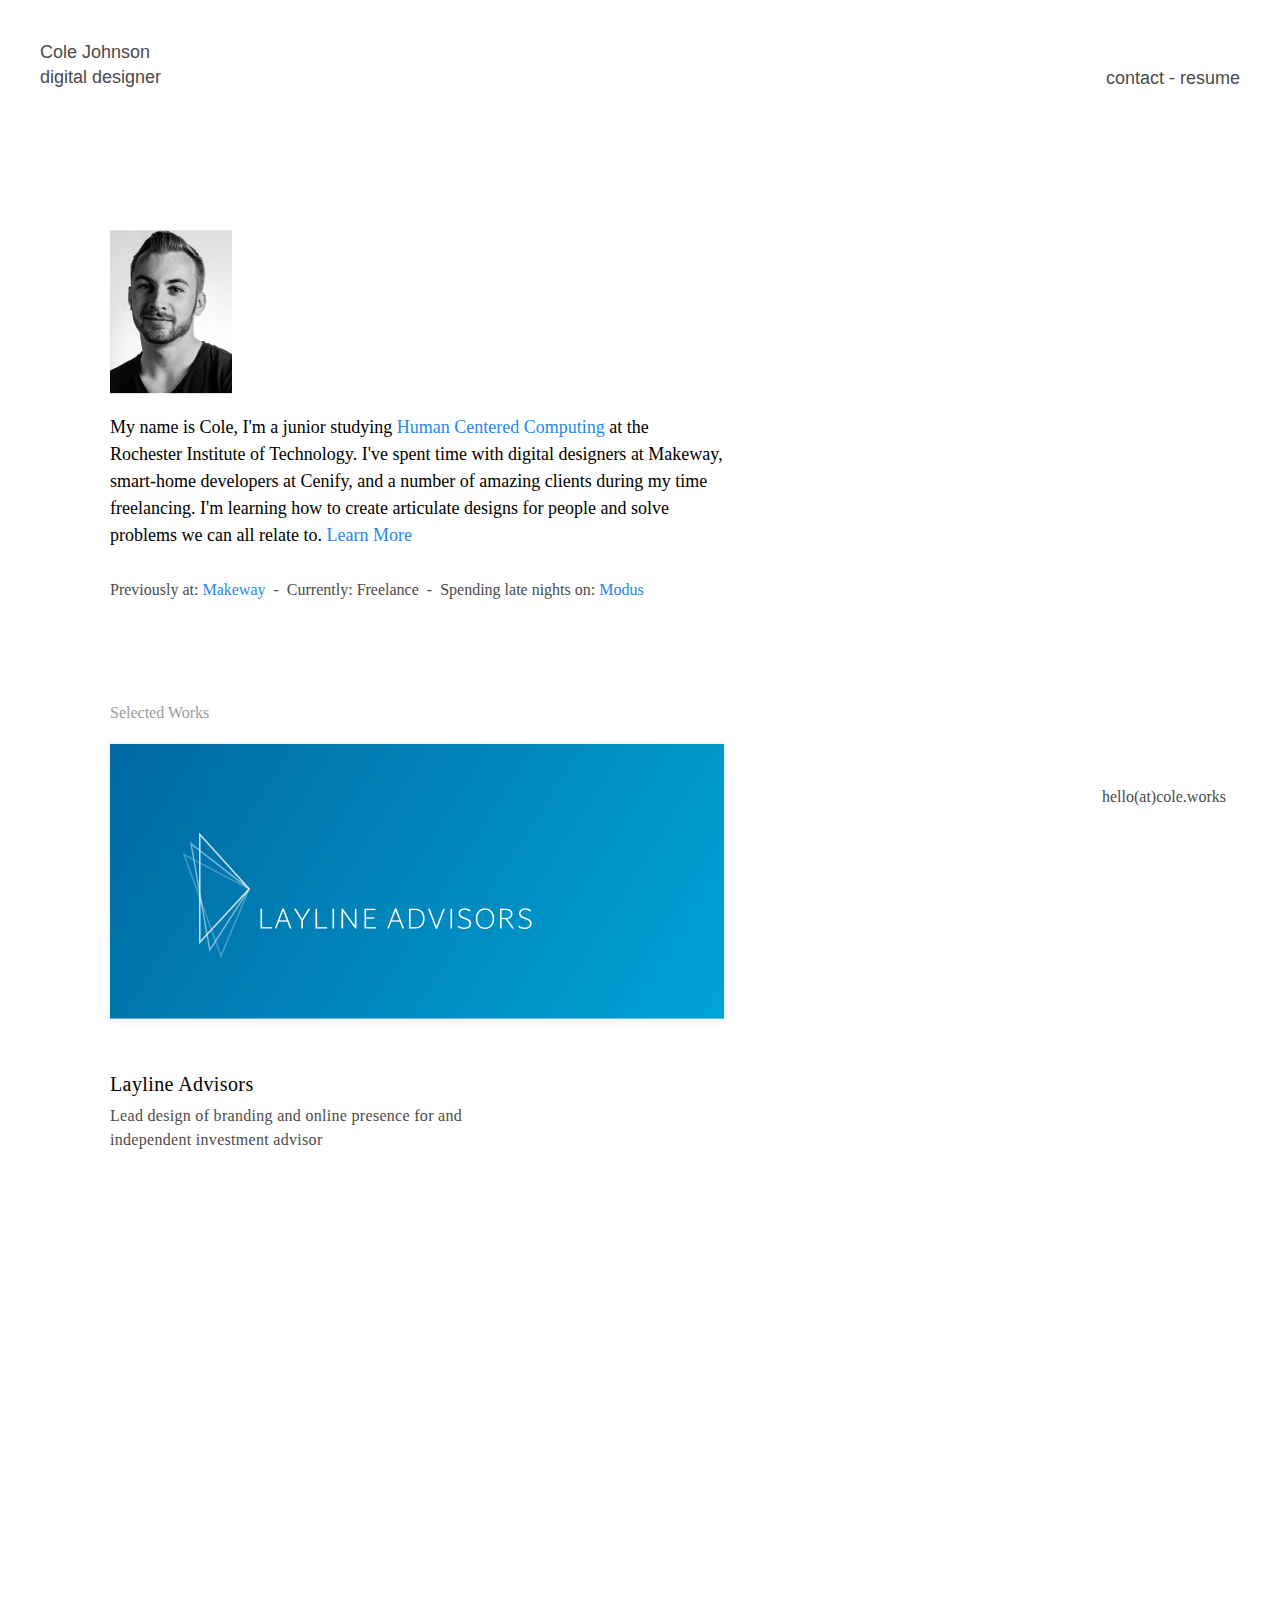
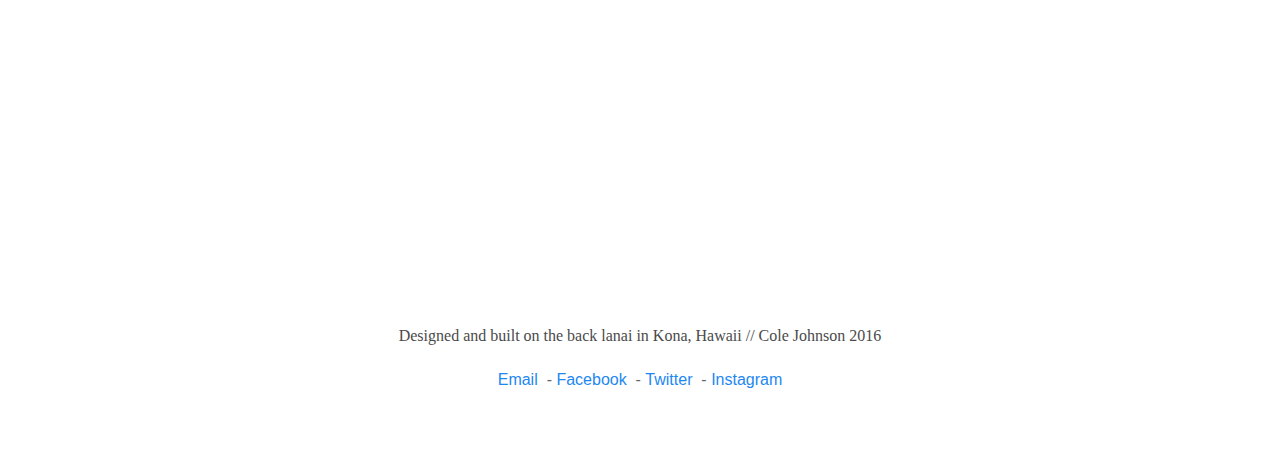
==== index.html @ d14f9492 "Content Needed" ====
<!DOCTYPE html>
<html>
<head>
    <title></title>
    <link rel="stylesheet" href="css/uikit.min.css" />
    <link rel="stylesheet" href="css/main.css" />
    <script src="bower_components/jquery/dist/jquery.js"></script>
    <script src="js/uikit.min.js"></script>
    <script src="pace/pace.min.js"></script>
    <link href="pace/minimal.css" rel="stylesheet" />
</head>
<body>

<div class="uk-container uk-animation-fade">

    <div class="uk-section uk-padding-remove-top uk-margin-medium-top">
        <a href="index.html"><div class="colejohnson uk-float-left">
            Cole Johnson
            <span style="font-weight: normal;">digital designer</span>
        </div></a>
        <div class="contactresume uk-float-right " uk-sticky>
            <p class="uk-float-right"><a href="#footer" uk-scroll="duration:1200; offset:50" class="contactLink uk-link-muted">contact</a> - <a class="resumeLink uk-link-muted" href="Cole_Johnson_Resume.pdf">resume</a></p>
            <div class="uk-invisible" style="height: 80vh;, max-width: 20px;"></div>
            <a class="email uk-float-right" href="mailto:hello@cole.works?" target="_top">hello(at)cole.works</a>
        </div>

    </div>



    <div class="uk-section uk-margin-large-left uk-margin-large-right uk-padding-remove-bottom">
        <div class="about">
            <img class="workSecImg" style="width: 122px;, height: 163px;" src="img/profile.png">
            <p class="aboutText"> My name is Cole, I'm a junior studying <a target="_blank" href="http://hcc.rit.edu/">Human Centered Computing</a> at the Rochester Institute of Technology.
                I've spent time with digital designers at Makeway, smart-home developers at Cenify, and a number of
                amazing clients during my time freelancing. I'm learning how to create articulate designs for people and
                solve problems we can all relate to. <a href="about.html">Learn More</a>
            </p>

            <p class="currentlySentence">Previously at: <a href="#makeway" uk-scroll="duration:1200; offset:50;">Makeway</a> &nbsp;-&nbsp; Currently: Freelance &nbsp;-&nbsp; Spending late nights on: <a href="#modus" uk-scroll="duration:1200; offset:50;">Modus</a></p>

        </div>
    </div>

    <div class="uk-section uk-margin-large-left uk-margin-large-right">
        <div class="work">
            <p class="selectedWorkText">Selected Works</p>

            <div class="workSec uk-container uk-animation-toggle">
                <a href="layline.html"><img class="workSecImg uk-box-shadow-small" style="width: 614px;, height: 275px;," src="img/layline.png"></a>
                <div class="dash" uk-scrollspy="cls: uk-animation-slide-left; repeat: true" style="background:#00bdf9;"></div>
                <p class="workSecTitle uk-margin-remove uk-text-lead">Layline Advisors</p>
                <p class="workSecDesc uk-margin-small">Lead design of branding and online presence for and independent investment advisor</p>
            </div>

            <div id="makeway" class="workSec uk-container uk-margin-xlarge-top" uk-scrollspy="cls: uk-animation-slide-top-small; repeat: false">
                <a href="taterase.html"><img class="uk-box-shadow-small" style="width: 614px;, height: 275px;, object-fit: contain;" src="img/taterase.png"></a>
                <div class="dash" uk-scrollspy="cls: uk-animation-slide-left; repeat: true" style="background:#d79f0f;"></div>
                <p class="workSecTitle uk-margin-remove uk-text-lead">Tat-Erase U.S.A.</p>
                <p class="workSecDesc uk-margin-small">Led design of a personable site for a sensitive buisness</p>
            </div>

            <div class="workSec uk-container uk-margin-xlarge-top" uk-scrollspy="cls: uk-animation-slide-top-small; repeat: false">
                <a href="cenify.html"><img class="uk-box-shadow-small" style="width: 614px;, height: 275px;, object-fit: contain;" src="img/cenify.png"></a>
                <div class="dash" uk-scrollspy="cls: uk-animation-slide-left; repeat: true" style="background:#4990e2;"></div>
                <p class="workSecTitle uk-margin-remove uk-text-lead">Cenify</p>
                <p class="workSecDesc uk-margin-small">Led design of a mobile UI for a smart-home startup</p>
            </div>

            <div id="modus" class="workSec uk-container uk-margin-xlarge-top uk-margin-xlarge-bottom" uk-scrollspy="cls: uk-animation-slide-top-small; repeat: false">
                <a href="modus.html"><img class="uk-box-shadow-small" style="width: 614px;, height: 275px;, object-fit: contain;" src="img/modus.png"></a>
                <div class="dash" uk-scrollspy="cls: uk-animation-slide-left; repeat: true" style="background:#9012fe;"></div>
                <p class="workSecTitle uk-margin-remove uk-text-lead">Modus</p>
                <p class="workSecDesc uk-margin-small">Led design and development of a procrastination killer.</p>
            </div>

            <p class="selectedWorkText">Other Projects</p>

            <div class="uk-flex uk-flex-wrap uk-flex-wrap-reverse uk-flex-wrap-around uk-height-medium" uk-scrollspy="cls: uk-animation-slide-top-small; repeat: false">
                <div class="uk-width-1-3">
                    <a href="brb.html"><img class="uk-margin-bottom uk-box-shadow-small" style="width: 275px;, height: 275px;, object-fit: contain;" src="img/brb.png"></a>
                    <p class="workSecTitle uk-margin-remove uk-text-lead">BRB</p>
                    <p class="workSecDescOther uk-margin-small uk-text-break uk-text-left">Led design and development of a procrastination killer.</p>
                </div>
                <div class="uk-width-1-3 uk-margin-small-left">
                    <a href="link.html"><img class="uk-margin-bottom uk-box-shadow-small" style="width: 275px;, height: 275px;, object-fit: contain;" src="img/link.png"></a>
                    <p class="workSecTitle uk-margin-remove uk-text-lead">Link</p>
                    <p class="workSecDescOther uk-margin-small uk-text-break uk-text-left">Led design and development of a procrastination killer.</p>
                </div>

            </div>
            </div>
    </div>

</div>

<div class="footer uk-align-center uk-margin-small-bottom" id="footer">
    <p class="footerText">Designed and built on the back lanai in Kona, Hawaii // Cole Johnson 2016</p>
    <p class=""><a href="mailto:hello@cole.works?" target="_top">Email</a> &nbsp;-&nbsp<a>Facebook</a> &nbsp;-&nbsp;<a>Twitter</a> &nbsp;-&nbsp;<a>Instagram</a></p>
</div>

</body>
</html>
---- css/main.css ----
@font-face {
    font-family: "Avenir Next",sans-serif;
    src:
            local('Avenir Next'),
            url(AvenirNext.ttc);
}

html {
    height: 100%;
    box-sizing: border-box;
}

*,
*:before,
*:after {
    box-sizing: inherit;
}

body {
    position: relative;
    margin: 0;
    padding-bottom: 20rem;
    min-height: 100%;
    font-family: "Avenir Next", Arial, sans-serif;
}


a:hover{
    text-decoration: none;
}

.colejohnson{
    width: 130px;
    height: 50px;
    line-height: 25px;
    font-family: Avenir Next, Helvetica, sans-serif;
    font-size: 18px;
    font-weight: 500;
    font-style: normal;
    font-stretch: normal;
    letter-spacing: 0;
    color: #4a4a4a;
}

.contactresume{
    padding-top: 25px;
    width: 147px;
    height: 25px;
    font-family: Avenir Next, Helvetica, sans-serif;
    font-size: 18px;
    font-weight: normal;
    font-style: normal;
    font-stretch: normal;
    letter-spacing: 0;
    color: #4a4a4a;

}

.contactLink {
    display: inline-block;
    color: #4a4a4a;
    text-decoration: none;
}

.resumeLink{
    display: inline-block;
    color: #4a4a4a;
    text-decoration: none;
}

.resumeLink::after {
    content: '';
    display: block;
    width: 0;
    height: 1px;
    background: #000;
    transition: width .3s;
}

.resumeLink:hover::after {
    width: 100%;
}

.contactLink::after {
    content: '';
    display: block;
    width: 0;
    height: 1px;
    background: #000;
    transition: width .3s;
}

.contactLink:hover::after {
    width: 100%;
}

.email{
    width: 138px;
    height: 22px;
    font-family: Avenir Next;
    font-size: 16px;
    font-weight: normal;
    font-style: normal;
    font-stretch: normal;
    letter-spacing: 0;
    color: #4a4a4a;

}

/*
//////////////////////////////////


BEGIN INDEX.HTML CSS


//////////////////////////////////
*/

.aboutText{
    width: 614px;
    height: 135px;
    font-family: Avenir Next;
    font-size: 18px;
    font-weight: normal;
    font-style: normal;
    font-stretch: normal;
    line-height: 1.5;
    letter-spacing: 0;
    color: #000000;
}

.currentlySentence{
    width: 614px;
    height: 41.8px;
    font-family: Avenir Next;
    font-size: 16px;
    font-weight: normal;
    font-style: normal;
    font-stretch: normal;
    line-height: 2.61;
    letter-spacing: 0;
    color: #4a4a4a;
}

.selectedWorkText{
    width: 115px;
    height: 22px;
    font-family: Avenir Next;
    font-size: 16px;
    font-weight: normal;
    font-style: normal;
    font-stretch: normal;
    color: #9b9b9b;
}




.dash{
    width: 14px;
    height: 2px;
    margin-top: 27px;
    margin-bottom: 21px;
}

.workSecTitle{
    width: 303.5px;
    height: 25px;
    font-family: Avenir Next;
    font-size: 20px;
    font-weight: 500;
    font-style: normal;
    font-stretch: normal;
    letter-spacing: 0.4px;
    color: #000000;
}

.workSecDesc{
    width: 429px;
    height: 44px;
    font-family: Avenir Next;
    font-size: 16px;
    font-weight: normal;
    font-style: normal;
    font-stretch: normal;
    letter-spacing: 0.3px;
    color: #4a4a4a;
}

.workSecDescOther{
    width: 275px;
    height: 44px;
    font-family: Avenir Next;
    font-size: 16px;
    font-weight: normal;
    font-style: normal;
    font-stretch: normal;
    letter-spacing: 0.3px;
    color: #4a4a4a;
}

.footer {
    text-align: center;
    position: absolute;
    right: 0;
    bottom: 0;
    left: 0;
    padding: 2em;
}

.footerText{
    font-family: Avenir Next;
    font-size: 16px;
    font-weight: normal;
    font-style: normal;
    font-stretch: normal;
    letter-spacing: 0;
    color: #4a4a4a;
}

/*
//////////////////////////////////


END INDEX.HTML CSS


//////////////////////////////////
*/

/*
//////////////////////////////////


START ABOUT.HTML CSS


//////////////////////////////////
*/


.aboutPageText{
    width: 614px;
    /*height: 810px;*/
    font-family: Avenir Next;
    font-size: 16px;
    font-weight: normal;
    font-style: normal;
    font-stretch: normal;
    line-height: 1.69;
    letter-spacing: 0;
    color: #000000;
}

.aboutQuote{
    width: 306px;
    height: 44px;
    font-family: Avenir Next;
    font-size: 16px;
    font-weight: normal;
    font-style: normal;
    font-stretch: normal;
    line-height: normal;
    letter-spacing: normal;
    color: #9b9b9b;
}

.bookText{
    width: 240px;
    font-family: Avenir Next;
    font-size: 14px;
    font-weight: normal;
    font-style: normal;
    font-stretch: normal;
    line-height: normal;
    letter-spacing: normal;
    color: #9b9b9b;
}



/*
//////////////////////////////////


END ABOUT.HTML CSS


//////////////////////////////////
*/

/*
//////////////////////////////////


START PROJECT PAGE CSS


//////////////////////////////////
*/


.splashSecTitle{
    width: 327px;
    height: 27px;
    font-family: Avenir Next;
    font-size: 20px;
    font-weight: 500;
    font-style: normal;
    font-stretch: normal;
    letter-spacing: 0.4px;
    color: #000000;
}

.splashSecDesc{
    width: 327px;
    height: 81px;
    font-family: Avenir Next;
    font-size: 16px;
    font-weight: normal;
    font-style: normal;
    font-stretch: normal;
    letter-spacing: 0.3px;
    color: #4a4a4a;
}

.projectAboutColumn{
    width: 66px;
    height: 66px;
    font-family: Avenir Next;

}

.projectSubtext{
    width: 327px;
    font-family: Avenir Next;
    font-size: 9px;
    font-weight: 600;
    font-style: normal;
    font-stretch: normal;
    line-height: 5pt;
    letter-spacing: 2px;
    color: #000000;
}

.projectSubDesc{
    width: 327px;
    font-family: Avenir Next;
    line-height: 9pt;
    font-size: 16px;
    font-weight: normal;
    font-style: normal;
    font-stretch: normal;
    letter-spacing: 1px;
    color: #4a4a4a;
}

.projectParagraph{
    width: 700px;
    height: auto;
    font-family: Avenir Next;
    font-size: 18px;
    font-weight: normal;
    font-style: normal;
    font-stretch: normal;
    color: #000000;
}

.imageNote{
    width: 100%;
    cursor: auto;
}

.overlay{
    background-color: #000000;
    opacity: .8;
}

.overlayText{
    opacity: 1;
    font-family: Avenir Next;
    font-size: 18px;
    font-weight: normal;
    font-style: normal;
    font-stretch: normal;
    color: #FFFFFF;
}

/*
//////////////////////////////////


BEGIN MEDIA QUERIERS


//////////////////////////////////
*/

/* ----------- iPhone 4 and 4S ----------- */

/* Portrait and Landscape */
@media only screen
and (min-device-width: 320px)
and (max-device-width: 480px)
and (-webkit-min-device-pixel-ratio: 2) {

}

/* Portrait */
@media only screen
and (min-device-width: 320px)
and (max-device-width: 480px)
and (-webkit-min-device-pixel-ratio: 2)
and (orientation: portrait) {
}

/* Landscape */
@media only screen
and (min-device-width: 320px)
and (max-device-width: 480px)
and (-webkit-min-device-pixel-ratio: 2)
and (orientation: landscape) {

}

/* ----------- iPhone 5 and 5S ----------- */

/* Portrait and Landscape */
@media only screen
and (min-device-width: 320px)
and (max-device-width: 568px)
and (-webkit-min-device-pixel-ratio: 2) {

}

/* Portrait */
@media only screen
and (min-device-width: 320px)
and (max-device-width: 568px)
and (-webkit-min-device-pixel-ratio: 2)
and (orientation: portrait) {
}

/* Landscape */
@media only screen
and (min-device-width: 320px)
and (max-device-width: 568px)
and (-webkit-min-device-pixel-ratio: 2)
and (orientation: landscape) {

}

/* ----------- iPhone 6 ----------- */

/* Portrait and Landscape */
@media only screen
and (min-device-width: 375px)
and (max-device-width: 667px)
and (-webkit-min-device-pixel-ratio: 2) {

}

/* Portrait */
@media only screen
and (min-device-width: 375px)
and (max-device-width: 667px)
and (-webkit-min-device-pixel-ratio: 2)
and (orientation: portrait) {

}

/* Landscape */
@media only screen
and (min-device-width: 375px)
and (max-device-width: 667px)
and (-webkit-min-device-pixel-ratio: 2)
and (orientation: landscape) {

}

/* ----------- iPhone 6+ ----------- */

/* Portrait and Landscape */
@media only screen
and (min-device-width: 414px)
and (max-device-width: 736px)
and (-webkit-min-device-pixel-ratio: 3) {

}

/* Portrait */
@media only screen
and (min-device-width: 414px)
and (max-device-width: 736px)
and (-webkit-min-device-pixel-ratio: 3)
and (orientation: portrait) {

}

/* Landscape */
@media only screen
and (min-device-width: 414px)
and (max-device-width: 736px)
and (-webkit-min-device-pixel-ratio: 3)
and (orientation: landscape) {

}



/*
//////////////////////////////////


END MEDIA QUERIERS


//////////////////////////////////
*/
---- pace/minimal.css ----
.pace {
  -webkit-pointer-events: none;
  pointer-events: none;

  -webkit-user-select: none;
  -moz-user-select: none;
  user-select: none;
}

.pace-inactive {
  display: none;
}

.pace .pace-progress {
  background: #1e87f0;
  position: fixed;
  z-index: 2000;
  top: 0;
  right: 100%;
  width: 100%;
  height: 2px;
}
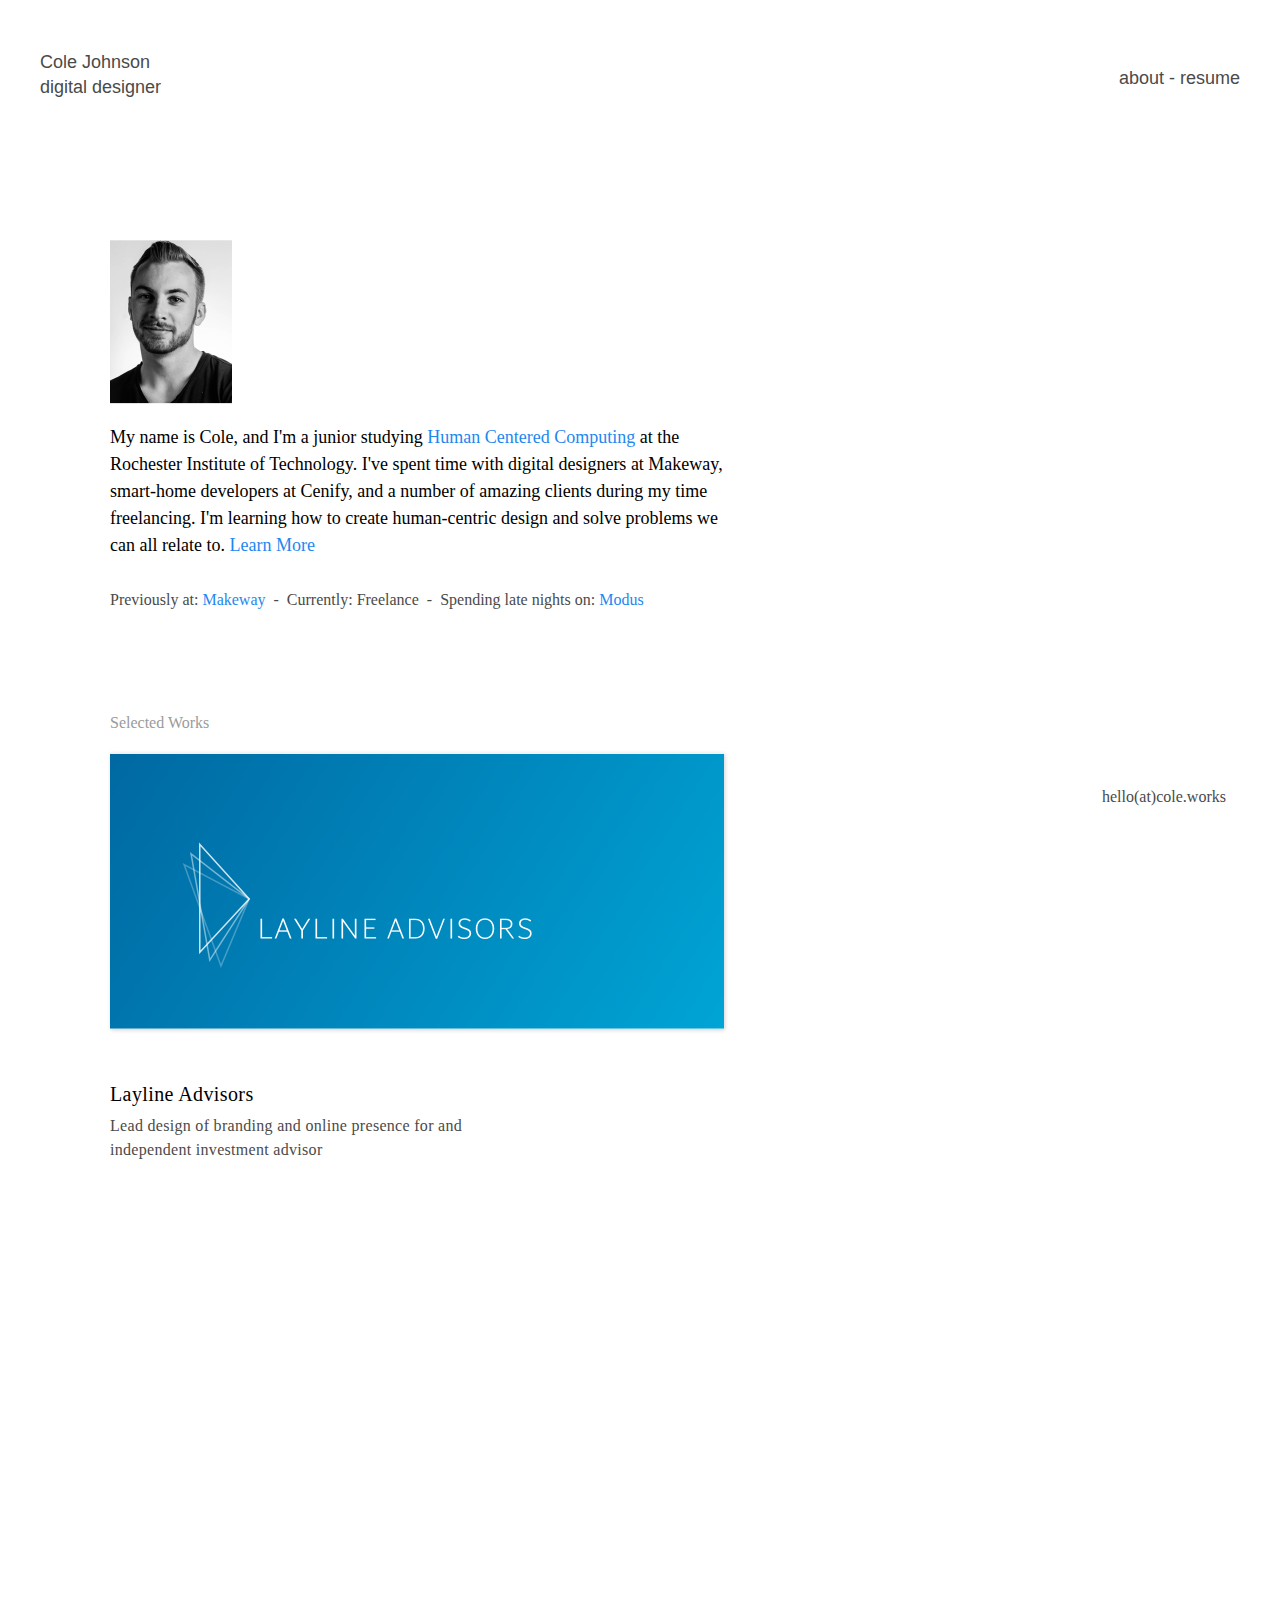
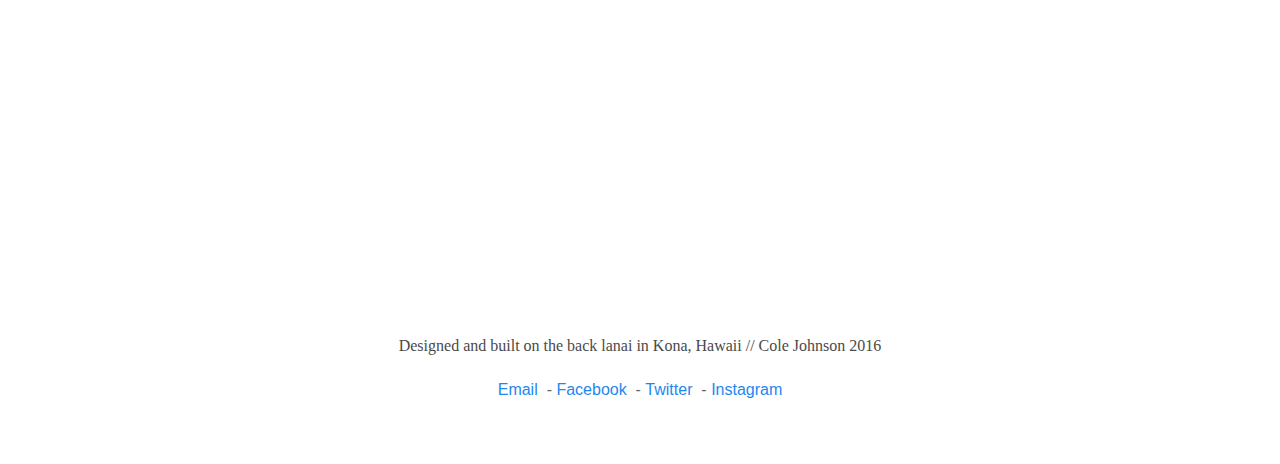
==== commit 31ae8074: "Images and content, all functionality done" ====
--- a/index.html
+++ b/index.html
@@ -14,26 +14,29 @@
 <div class="uk-container uk-animation-fade">
 
     <div class="uk-section uk-padding-remove-top uk-margin-medium-top">
-        <a href="index.html"><div class="colejohnson uk-float-left">
+        <a href="index.html"><div class="colejohnson uk-float-left uk-margin-small-top" uk-sticky="show-on-up: true; animation: uk-animation-slide-top;">
+            <div>
             Cole Johnson
+                <br>
             <span style="font-weight: normal;">digital designer</span>
+            </div>
         </div></a>
         <div class="contactresume uk-float-right " uk-sticky>
-            <p class="uk-float-right"><a href="#footer" uk-scroll="duration:1200; offset:50" class="contactLink uk-link-muted">contact</a> - <a class="resumeLink uk-link-muted" href="Cole_Johnson_Resume.pdf">resume</a></p>
+            <p class="uk-float-right"><a href="about.html" class="contactLink uk-link-muted">about</a> - <a class="resumeLink uk-link-muted" href="Cole_Johnson_Resume.pdf" target="_blank">resume</a></p>
             <div class="uk-invisible" style="height: 80vh;, max-width: 20px;"></div>
-            <a class="email uk-float-right" href="mailto:hello@cole.works?" target="_top">hello(at)cole.works</a>
+            <a class="email uk-float-right uk-link-muted" href="mailto:hello@cole.works?" target="_top">hello(at)cole.works</a>
         </div>
 
     </div>
 
 
 
-    <div class="uk-section uk-margin-large-left uk-margin-large-right uk-padding-remove-bottom">
+    <div class="uk-section uk-margin-large-left uk-margin-large-right uk-padding-remove-bottom uk-animation-toggle">
         <div class="about">
             <img class="workSecImg" style="width: 122px;, height: 163px;" src="img/profile.png">
-            <p class="aboutText"> My name is Cole, I'm a junior studying <a target="_blank" href="http://hcc.rit.edu/">Human Centered Computing</a> at the Rochester Institute of Technology.
+            <p class="aboutText"> My name is Cole, and I'm a junior studying <a target="_blank" href="http://hcc.rit.edu/">Human Centered Computing</a> at the Rochester Institute of Technology.
                 I've spent time with digital designers at Makeway, smart-home developers at Cenify, and a number of
-                amazing clients during my time freelancing. I'm learning how to create articulate designs for people and
+                amazing clients during my time freelancing. I'm learning how to create human-centric design and
                 solve problems we can all relate to. <a href="about.html">Learn More</a>
             </p>
 
@@ -47,29 +50,29 @@
             <p class="selectedWorkText">Selected Works</p>
 
             <div class="workSec uk-container uk-animation-toggle">
-                <a href="layline.html"><img class="workSecImg uk-box-shadow-small" style="width: 614px;, height: 275px;," src="img/layline.png"></a>
+                <a href="layline.html"><img class="workSecImg uk-box-shadow-small box-shadoww" style="width: 614px;, height: 275px;," src="img/layline.png"></a>
                 <div class="dash" uk-scrollspy="cls: uk-animation-slide-left; repeat: true" style="background:#00bdf9;"></div>
                 <p class="workSecTitle uk-margin-remove uk-text-lead">Layline Advisors</p>
                 <p class="workSecDesc uk-margin-small">Lead design of branding and online presence for and independent investment advisor</p>
             </div>
 
             <div id="makeway" class="workSec uk-container uk-margin-xlarge-top" uk-scrollspy="cls: uk-animation-slide-top-small; repeat: false">
-                <a href="taterase.html"><img class="uk-box-shadow-small" style="width: 614px;, height: 275px;, object-fit: contain;" src="img/taterase.png"></a>
+                <a href="taterase.html"><img class="uk-box-shadow-small box-shadoww" style="width: 614px;, height: 275px;, object-fit: contain;" src="img/taterase.png"></a>
                 <div class="dash" uk-scrollspy="cls: uk-animation-slide-left; repeat: true" style="background:#d79f0f;"></div>
-                <p class="workSecTitle uk-margin-remove uk-text-lead">Tat-Erase U.S.A.</p>
+                <p class="workSecTitle uk-margin-remove uk-text-lead">Tat-Erase U.S.A. <span class="uk-link-muted" style="font-weight: normal; font-size:20px;">for Makeway</span></p>
                 <p class="workSecDesc uk-margin-small">Led design of a personable site for a sensitive buisness</p>
             </div>
 
             <div class="workSec uk-container uk-margin-xlarge-top" uk-scrollspy="cls: uk-animation-slide-top-small; repeat: false">
-                <a href="cenify.html"><img class="uk-box-shadow-small" style="width: 614px;, height: 275px;, object-fit: contain;" src="img/cenify.png"></a>
+                <a href="cenify.html"><img class="uk-box-shadow-small box-shadoww" style="width: 614px;, height: 275px;, object-fit: contain;" src="img/cenify.png"></a>
                 <div class="dash" uk-scrollspy="cls: uk-animation-slide-left; repeat: true" style="background:#4990e2;"></div>
                 <p class="workSecTitle uk-margin-remove uk-text-lead">Cenify</p>
                 <p class="workSecDesc uk-margin-small">Led design of a mobile UI for a smart-home startup</p>
             </div>
 
             <div id="modus" class="workSec uk-container uk-margin-xlarge-top uk-margin-xlarge-bottom" uk-scrollspy="cls: uk-animation-slide-top-small; repeat: false">
-                <a href="modus.html"><img class="uk-box-shadow-small" style="width: 614px;, height: 275px;, object-fit: contain;" src="img/modus.png"></a>
-                <div class="dash" uk-scrollspy="cls: uk-animation-slide-left; repeat: true" style="background:#9012fe;"></div>
+                <a href="modus.html"><img class="uk-box-shadow-small box-shadoww" style="width: 614px;, height: 275px;, object-fit: contain;" src="img/modus@2x.png"></a>
+                <div class="dash" uk-scrollspy="cls: uk-animation-slide-left; repeat: true" style="background:#4990e2;"></div>
                 <p class="workSecTitle uk-margin-remove uk-text-lead">Modus</p>
                 <p class="workSecDesc uk-margin-small">Led design and development of a procrastination killer.</p>
             </div>
@@ -78,12 +81,12 @@
 
             <div class="uk-flex uk-flex-wrap uk-flex-wrap-reverse uk-flex-wrap-around uk-height-medium" uk-scrollspy="cls: uk-animation-slide-top-small; repeat: false">
                 <div class="uk-width-1-3">
-                    <a href="brb.html"><img class="uk-margin-bottom uk-box-shadow-small" style="width: 275px;, height: 275px;, object-fit: contain;" src="img/brb.png"></a>
+                    <a href="brb.html"><img class="uk-margin-bottom uk-box-shadow-small box-shadoww" style="width: 275px;, height: 275px;, object-fit: contain;" src="img/brb.png"></a>
                     <p class="workSecTitle uk-margin-remove uk-text-lead">BRB</p>
                     <p class="workSecDescOther uk-margin-small uk-text-break uk-text-left">Led design and development of a procrastination killer.</p>
                 </div>
                 <div class="uk-width-1-3 uk-margin-small-left">
-                    <a href="link.html"><img class="uk-margin-bottom uk-box-shadow-small" style="width: 275px;, height: 275px;, object-fit: contain;" src="img/link.png"></a>
+                    <a href="link.html"><img class="uk-margin-bottom uk-box-shadow-small box-shadoww" style="width: 275px;, height: 275px;, object-fit: contain;" src="img/link.png"></a>
                     <p class="workSecTitle uk-margin-remove uk-text-lead">Link</p>
                     <p class="workSecDescOther uk-margin-small uk-text-break uk-text-left">Led design and development of a procrastination killer.</p>
                 </div>
@@ -96,7 +99,7 @@
 
 <div class="footer uk-align-center uk-margin-small-bottom" id="footer">
     <p class="footerText">Designed and built on the back lanai in Kona, Hawaii // Cole Johnson 2016</p>
-    <p class=""><a href="mailto:hello@cole.works?" target="_top">Email</a> &nbsp;-&nbsp<a>Facebook</a> &nbsp;-&nbsp;<a>Twitter</a> &nbsp;-&nbsp;<a>Instagram</a></p>
+    <p class=""><a href="mailto:hello@cole.works?" target="_top">Email</a> &nbsp;-&nbsp;<a href="https://www.facebook.com/mightbefluent" target="_blank">Facebook</a> &nbsp;-&nbsp;<a href="https://twitter.com/mightbefluent" target="_blank">Twitter</a> &nbsp;-&nbsp;<a href="https://www.instagram.com/mightbefluent/" target="_blank">Instagram</a></p>
 </div>
 
 </body>
--- a/css/main.css
+++ b/css/main.css
@@ -105,7 +105,23 @@
     font-stretch: normal;
     letter-spacing: 0;
     color: #4a4a4a;
-
+    text-decoration: none;
+
+}
+
+.email::after {
+    content: '';
+    display: block;
+    width: 0;
+    height: 1px;
+    background: #000;
+    transition: width .3s;
+    text-decoration: none;
+
+}
+
+.email:hover::after {
+    width: 100%;
 }
 
 /*
@@ -155,8 +171,13 @@
     color: #9b9b9b;
 }
 
-
-
+.box-shadoww{
+    box-shadow: 1px 1px 4px rgba(0,0,0,.18);
+    transition: box-shadow 200ms ease-in-out;
+}
+.box-shadoww:hover {
+    box-shadow: 0 20px 40px rgba(0, 0, 0, .2);
+}
 
 .dash{
     width: 14px;
@@ -348,12 +369,11 @@
 .projectSubDesc{
     width: 327px;
     font-family: Avenir Next;
-    line-height: 9pt;
-    font-size: 16px;
-    font-weight: normal;
-    font-style: normal;
-    font-stretch: normal;
-    letter-spacing: 1px;
+    line-height: 1pt;
+    font-size: 16px;
+    font-weight: normal;
+    font-style: normal;
+    font-stretch: normal;
     color: #4a4a4a;
 }
 
@@ -371,6 +391,10 @@
 .imageNote{
     width: 100%;
     cursor: auto;
+}
+
+.note{
+    width: 327px;
 }
 
 .overlay{
